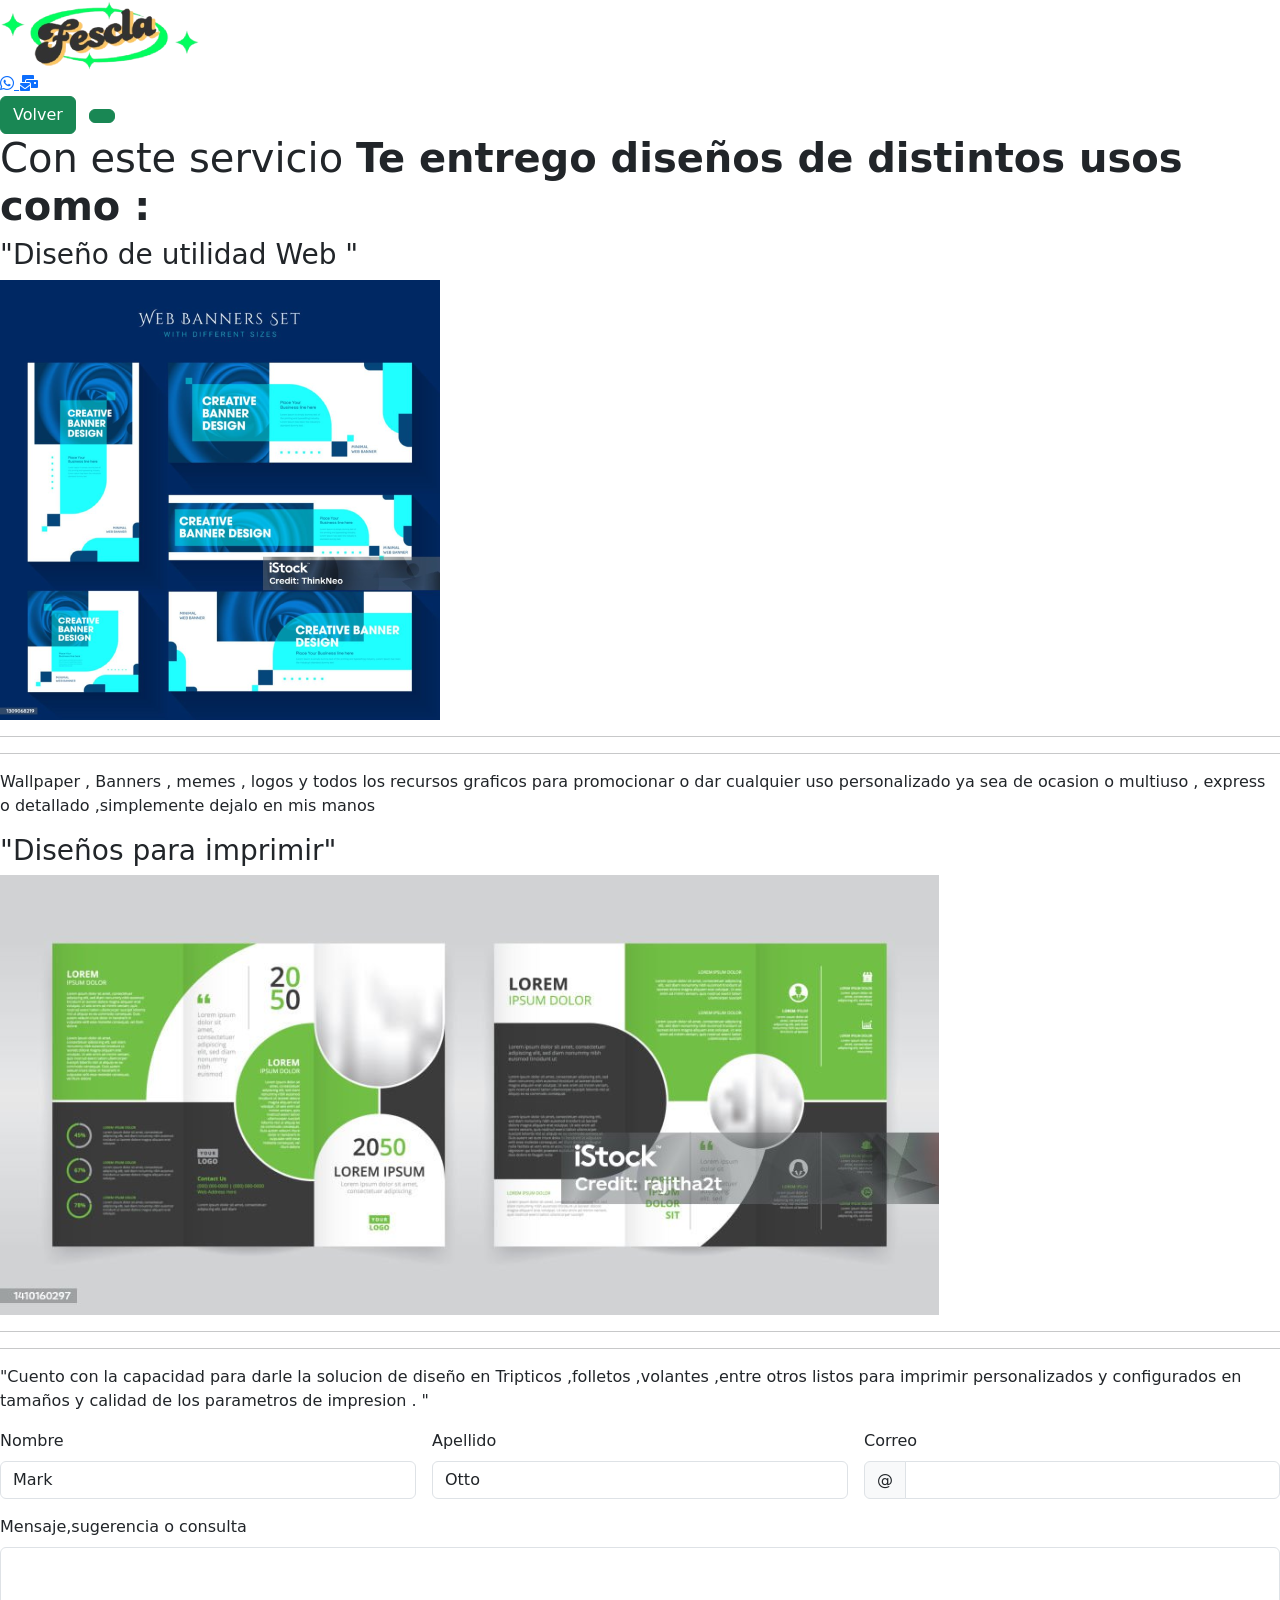
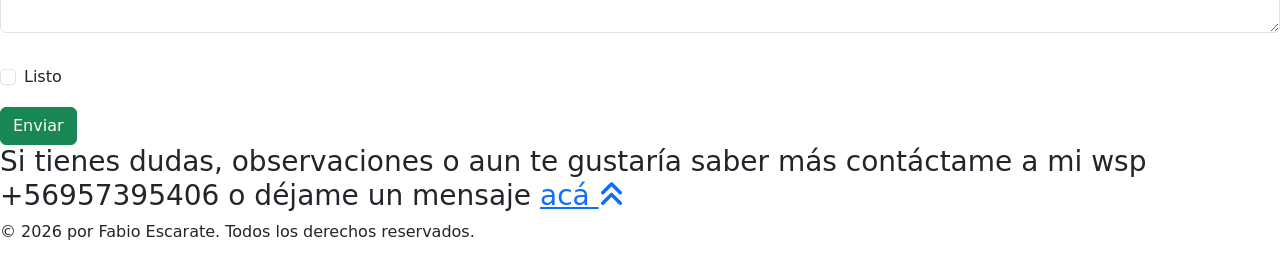
==== portafolio/assets/paginas/diseñoweb.html @ 22d705be "Add files via upload" ====
<!DOCTYPE html>
<html lang="en">
<head>
    <meta charset="UTF-8">
    <meta name="viewport" content="width=device-width, initial-scale=1.0">
    <title> Pagina web </title>
    <link rel="stylesheet" href="https://cdnjs.cloudflare.com/ajax/libs/font-awesome/6.7.2/css/all.min.css">
    <link href="https://cdn.jsdelivr.net/npm/bootstrap@5.3.8/dist/css/bootstrap.min.css" rel="stylesheet" integrity="sha384-sRIl4kxILFvY47J16cr9ZwB07vP4J8+LH7qKQnuqkuIAvNWLzeN8tE5YBujZqJLB" crossorigin="anonymous">
    <link  rel="stylesheet" href="../assets/css/stylepageDW.css"> 
     
</head>
<body>
    <header class="fondo"> 
        <div class="logo"> 
          <img src="../img/logotipo.png" alt="logo"> 
        </div> 
        
        <div class="redes"> 
            <a  href="https://www.whatsapp.com/?lang=es" target =_blank>
             <i class="fa-brands fa-whatsapp"></i>
            </a>
            <a href="https://mail.google.com/mail/u/0/#inbox" target="_blank">
            <i class="fa-solid fa-envelopes-bulk"></i>
        </a>
        </div>
        <div class="volver">
        <a href="file:///c%3A/Users/const/OneDrive/Desktop/miproyecto/portafolio/assets/index.html" <button type="button" class="btn btn-success">Volver</button>
        <button type="button" class="btn btn-link"><div class="">
            </div>
        </a>
    </header>
        <section class="Titulo fondo">
            <h1>  Con este servicio 
            <strong>Te entrego diseños de distintos usos como : </strong></h1>
        </section>
        <section class="formato fondo">
            <h3> "Diseño de utilidad Web "</h3>
            <img src="../img/DWbanner.png" alt="formato">
        <hr>
            <hr>
                
                <p> Wallpaper , Banners , memes , logos y todos los recursos graficos para promocionar o dar cualquier uso personalizado ya sea de ocasion o multiuso , express o detallado ,simplemente dejalo en mis manos 
            </p>
            
            
            
        </section>
        <section class="colores fondo">
            <h3>
                "Diseños para imprimir"
            </h3>
            <img src="../img/DWtriptico.png" alt="colores">
            <hr>
            <hr>
            <p>
                "Cuento con la capacidad para darle la solucion de diseño en Tripticos ,folletos ,volantes ,entre otros listos para imprimir personalizados y configurados en tamaños y calidad de los parametros de impresion .  "
            </p>
            
        </section>
        <aside id="acá" class=fondo><form class="row g-3 needs-validation" novalidate>
  <div class="col-md-4">
    <label for="validationCustom01" class="form-label">Nombre</label>
    <input type="text" class="form-control" id="validationCustom01" value="Mark" required>
    <div class="valid-feedback">
      Looks good!
    </div>
  </div>
  <div class="col-md-4">
    <label for="validationCustom02" class="form-label">Apellido</label>
    <input type="text" class="form-control" id="validationCustom02" value="Otto" required>
    <div class="valid-feedback">
      Looks good!
    </div>
  </div>
  <div class="col-md-4">
    <label for="validationCustomUsername" class="form-label">Correo</label>
    <div class="input-group has-validation">
      <span class="input-group-text" id="inputGroupPrepend">@</span>
      <input type="text" class="form-control" id="validationCustomUsername" aria-describedby="inputGroupPrepend" required>
      <div class="invalid-feedback">
        Please choose a username.
      </div>
    </div>
  </div>
  <div class="mb-3">
  <label for="exampleFormControlTextarea1" class="form-label">Mensaje,sugerencia o consulta</label>
  <textarea class="form-control" id="exampleFormControlTextarea1" rows="3"></textarea>
  </div>
    <div class="col-12">
    <div class="form-check">
      <input class="form-check-input" type="checkbox" value="" id="invalidCheck" required>
      <label class="form-check-label" for="invalidCheck">
        Listo
      </label>
      <div class="invalid-feedback">
        You must agree before submitting.
      </div>
    </div>
  </div>
  
  <div class="col-12">
    <button type="button" class="btn btn-success">Enviar</button>
  </div>
</form>

        </aside>
        </nav>

   <div class="fondo">

<h3>
Si tienes dudas, observaciones o aun te gustaría saber más contáctame a mi wsp +56957395406 o déjame un mensaje
<a href="#acá">
    acá <i class="fa-solid fa-angles-up"></i>
</a>
</h3>
</div>

<footer>
<div class="fondo">
    <p>© 2026 por Fabio Escarate. Todos los derechos reservados.</p>
</div>
    </body>
    </footer>
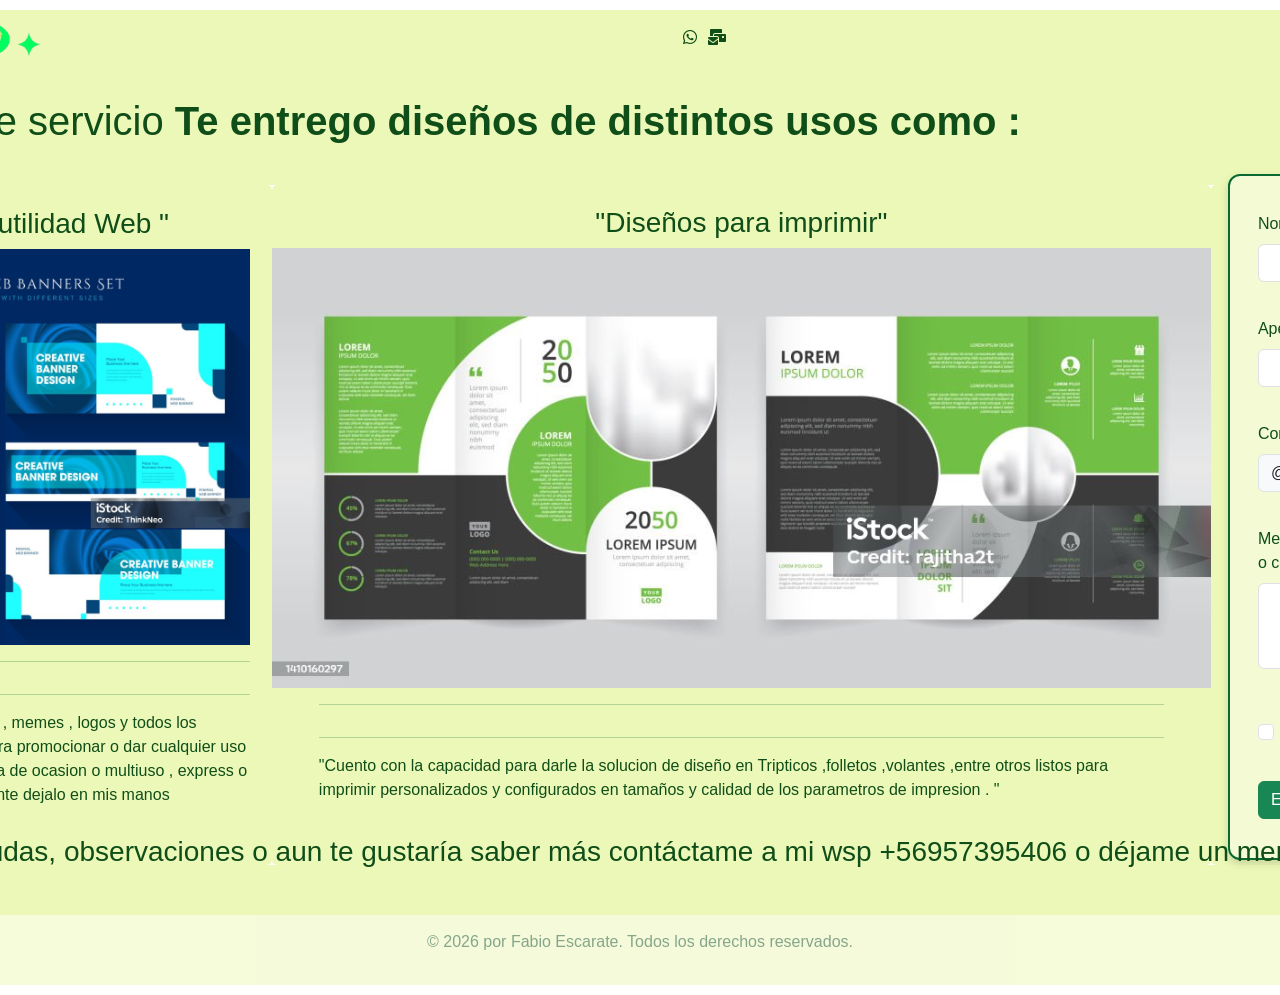
==== commit 593b29d3: "Add files via upload" ====
--- a/portafolio/assets/paginas/diseñoweb.html
+++ b/portafolio/assets/paginas/diseñoweb.html
@@ -1,124 +1,135 @@
 <!DOCTYPE html>
 <html lang="en">
+
 <head>
-    <meta charset="UTF-8">
-    <meta name="viewport" content="width=device-width, initial-scale=1.0">
-    <title> Pagina web </title>
-    <link rel="stylesheet" href="https://cdnjs.cloudflare.com/ajax/libs/font-awesome/6.7.2/css/all.min.css">
-    <link href="https://cdn.jsdelivr.net/npm/bootstrap@5.3.8/dist/css/bootstrap.min.css" rel="stylesheet" integrity="sha384-sRIl4kxILFvY47J16cr9ZwB07vP4J8+LH7qKQnuqkuIAvNWLzeN8tE5YBujZqJLB" crossorigin="anonymous">
-    <link  rel="stylesheet" href="../assets/css/stylepageDW.css"> 
-     
+  <meta charset="UTF-8">
+  <meta name="viewport" content="width=device-width, initial-scale=1.0">
+  <title> Pagina web </title>
+  <link rel="stylesheet" href="https://cdnjs.cloudflare.com/ajax/libs/font-awesome/6.7.2/css/all.min.css">
+  <link href="https://cdn.jsdelivr.net/npm/bootstrap@5.3.8/dist/css/bootstrap.min.css" rel="stylesheet"
+    integrity="sha384-sRIl4kxILFvY47J16cr9ZwB07vP4J8+LH7qKQnuqkuIAvNWLzeN8tE5YBujZqJLB" crossorigin="anonymous">
+  <link rel="stylesheet" href="../css/stylepageDW.css">
+
 </head>
+
 <body>
-    <header class="fondo"> 
-        <div class="logo"> 
-          <img src="../img/logotipo.png" alt="logo"> 
-        </div> 
-        
-        <div class="redes"> 
-            <a  href="https://www.whatsapp.com/?lang=es" target =_blank>
-             <i class="fa-brands fa-whatsapp"></i>
-            </a>
-            <a href="https://mail.google.com/mail/u/0/#inbox" target="_blank">
-            <i class="fa-solid fa-envelopes-bulk"></i>
-        </a>
+  <header class="fondo">
+    <div class="logo">
+      <img src="../img/logotipo.png" alt="logo">
+    </div>
+
+    <div class="redes">
+      <a href="https://www.whatsapp.com/?lang=es" target=_blank>
+        <i class="fa-brands fa-whatsapp"></i>
+      </a>
+      <a href="https://mail.google.com/mail/u/0/#inbox" target="_blank">
+        <i class="fa-solid fa-envelopes-bulk"></i>
+      </a>
+    </div>
+    <div class="volver">
+      <a href="../index.html" class="btn btn-success">
+        Volver
+      </a>
+      </a>
+    </div>
+    </a>
+  </header>
+  <section class="Titulo fondo">
+    <h1> Con este servicio
+      <strong>Te entrego diseños de distintos usos como : </strong>
+    </h1>
+  </section>
+  <section class="formato fondo">
+    <h3> "Diseño de utilidad Web "</h3>
+    <img src="../img/DWbanner.png" alt="formato">
+    <hr>
+    <hr>
+
+    <p> Wallpaper , Banners , memes , logos y todos los recursos graficos para promocionar o dar cualquier uso
+      personalizado ya sea de ocasion o multiuso , express o detallado ,simplemente dejalo en mis manos
+    </p>
+
+
+
+  </section>
+  <section class="colores fondo">
+    <h3>
+      "Diseños para imprimir"
+    </h3>
+    <img src="../img/DWtriptico.png" alt="colores">
+    <hr>
+    <hr>
+    <p>
+      "Cuento con la capacidad para darle la solucion de diseño en Tripticos ,folletos ,volantes ,entre otros listos
+      para imprimir personalizados y configurados en tamaños y calidad de los parametros de impresion . "
+    </p>
+
+  </section>
+  <aside id="acá" class=fondo>
+    <form action="https://formsubmit.co/fescaratelara@gmail.com" method="POST" class="row g-3 needs-validation"
+      novalidate>
+      <div class="col-lg-12">
+        <label for="validationCustom01" class="form-label">Nombre</label>
+        <input type="text" class="form-control" id="validationCustom01" value="" required>
+        <div class="valid-feedback">
+          Looks good!
         </div>
-        <div class="volver">
-        <a href="file:///c%3A/Users/const/OneDrive/Desktop/miproyecto/portafolio/assets/index.html" <button type="button" class="btn btn-success">Volver</button>
-        <button type="button" class="btn btn-link"><div class="">
-            </div>
-        </a>
-    </header>
-        <section class="Titulo fondo">
-            <h1>  Con este servicio 
-            <strong>Te entrego diseños de distintos usos como : </strong></h1>
-        </section>
-        <section class="formato fondo">
-            <h3> "Diseño de utilidad Web "</h3>
-            <img src="../img/DWbanner.png" alt="formato">
-        <hr>
-            <hr>
-                
-                <p> Wallpaper , Banners , memes , logos y todos los recursos graficos para promocionar o dar cualquier uso personalizado ya sea de ocasion o multiuso , express o detallado ,simplemente dejalo en mis manos 
-            </p>
-            
-            
-            
-        </section>
-        <section class="colores fondo">
-            <h3>
-                "Diseños para imprimir"
-            </h3>
-            <img src="../img/DWtriptico.png" alt="colores">
-            <hr>
-            <hr>
-            <p>
-                "Cuento con la capacidad para darle la solucion de diseño en Tripticos ,folletos ,volantes ,entre otros listos para imprimir personalizados y configurados en tamaños y calidad de los parametros de impresion .  "
-            </p>
-            
-        </section>
-        <aside id="acá" class=fondo><form class="row g-3 needs-validation" novalidate>
-  <div class="col-md-4">
-    <label for="validationCustom01" class="form-label">Nombre</label>
-    <input type="text" class="form-control" id="validationCustom01" value="Mark" required>
-    <div class="valid-feedback">
-      Looks good!
+      </div>
+      <div class="col-lg-12">
+        <label for="validationCustom02" class="form-label">Apellido</label>
+        <input type="text" class="form-control" id="validationCustom02" value="" required>
+        <div class="valid-feedback">
+          Looks good!
+        </div>
+      </div>
+      <div class="col-lg-12">
+        <label for="validationCustomUsername" class="form-label">Correo</label>
+        <div class="input-group has-validation">
+          <span class="input-group-text" id="inputGroupPrepend">@</span>
+          <input type="text" class="form-control" id="validationCustomUsername" aria-describedby="" required>
+          <div class="invalid-feedback">
+            Please choose a username.
+          </div>
+        </div>
+      </div>
+      <div class="mb-3">
+        <label for="exampleFormControlTextarea1" class="form-label">Mensaje,sugerencia o consulta</label>
+        <textarea class="form-control" id="exampleFormControlTextarea1" rows="3"></textarea>
+      </div>
+      <div class="col-12">
+        <div class="form-check">
+          <input class="form-check-input" type="checkbox" value="" id="invalidCheck" required>
+          <label class="form-check-label" for="invalidCheck">
+            Listo
+          </label>
+          <div class="invalid-feedback">
+            You must agree before submitting.
+          </div>
+        </div>
+      </div>
+
+      <div class="col-12">
+        <button type="submit" class="btn btn-success">
+          Enviar
+        </button>
+    </form>
+
+  </aside>
+  </nav>
+
+  <div class="fondo">
+
+    <h3>
+      Si tienes dudas, observaciones o aun te gustaría saber más contáctame a mi wsp +56957395406 o déjame un mensaje
+      <a href="#acá">
+        acá <i class="fa-solid fa-angles-up"></i>
+      </a>
+    </h3>
+  </div>
+
+  <footer>
+    <div class="fondo">
+      <p>© 2026 por Fabio Escarate. Todos los derechos reservados.</p>
     </div>
-  </div>
-  <div class="col-md-4">
-    <label for="validationCustom02" class="form-label">Apellido</label>
-    <input type="text" class="form-control" id="validationCustom02" value="Otto" required>
-    <div class="valid-feedback">
-      Looks good!
-    </div>
-  </div>
-  <div class="col-md-4">
-    <label for="validationCustomUsername" class="form-label">Correo</label>
-    <div class="input-group has-validation">
-      <span class="input-group-text" id="inputGroupPrepend">@</span>
-      <input type="text" class="form-control" id="validationCustomUsername" aria-describedby="inputGroupPrepend" required>
-      <div class="invalid-feedback">
-        Please choose a username.
-      </div>
-    </div>
-  </div>
-  <div class="mb-3">
-  <label for="exampleFormControlTextarea1" class="form-label">Mensaje,sugerencia o consulta</label>
-  <textarea class="form-control" id="exampleFormControlTextarea1" rows="3"></textarea>
-  </div>
-    <div class="col-12">
-    <div class="form-check">
-      <input class="form-check-input" type="checkbox" value="" id="invalidCheck" required>
-      <label class="form-check-label" for="invalidCheck">
-        Listo
-      </label>
-      <div class="invalid-feedback">
-        You must agree before submitting.
-      </div>
-    </div>
-  </div>
-  
-  <div class="col-12">
-    <button type="button" class="btn btn-success">Enviar</button>
-  </div>
-</form>
-
-        </aside>
-        </nav>
-
-   <div class="fondo">
-
-<h3>
-Si tienes dudas, observaciones o aun te gustaría saber más contáctame a mi wsp +56957395406 o déjame un mensaje
-<a href="#acá">
-    acá <i class="fa-solid fa-angles-up"></i>
-</a>
-</h3>
-</div>
-
-<footer>
-<div class="fondo">
-    <p>© 2026 por Fabio Escarate. Todos los derechos reservados.</p>
-</div>
-    </body>
-    </footer>
+</body>
+</footer>
--- a/portafolio/assets/css/stylepageDW.css
+++ b/portafolio/assets/css/stylepageDW.css
@@ -0,0 +1,171 @@
+<style>@import url('https://fonts.googleapis.com/css2?family=Google+Sans:ital,opsz,wght@0,17..18,400..700;1,17..18,400..700&family=Roboto:ital,wght@0,100..900;1,100..900&display=swap');
+</style>
+/* generales */
+
+* {
+    box-sizing: border-box;
+    padding: 0px;
+    margin: 0px;
+
+}
+
+body {
+    font-family: "Roboto", sans-serif;
+    color: rgba(193, 233, 17, 0.301);
+    margin: 10px;
+    display: grid;
+    justify-content: center;
+    grid-template-columns: 440px 939px;
+    grid-template-rows: 55px 120px 580px 100px 50px;
+    grid-template-areas:
+        "header header header"
+        "section1 section1 section1"
+        "section2 section3 aside"
+        "section2 section3 aside"
+        "footer footer footer"
+        "footer2 footer2 footer2";
+}
+
+
+h1,
+h2,
+h3,
+h4,
+h5,
+h6,
+p,
+li,
+i,
+label {
+    color: rgb(15, 78, 25);
+}
+
+hr {
+    border-color: rgb(8, 105, 49);
+}
+
+a {
+    text-decoration: none;
+    font-weight: 600;
+}
+
+a:hover {
+    color: rgb(46, 247, 123);
+}
+
+.fondo {
+    background-color: rgba(193, 233, 17, 0.301);
+    border-radius: 5px;
+}
+
+footer {
+    grid-column: 1 / -1;
+    width: 100%;
+}
+
+.section,
+form {
+    max-width: 880px;
+}
+
+aside {
+    max-width: 380px;
+    background-color: rgba(193, 233, 17, 0.301);
+}
+
+header.fondo {
+    display: flex;
+    justify-content: space-between;
+    align-items: center;
+    padding: 5px 10px;
+    grid-area: header;
+
+
+}
+
+header .redes {
+
+    display: flex;
+    list-style: armenian;
+    column-gap: 10px;
+    padding: 0;
+
+}
+
+header .volver {
+    display: flex;
+    align-items: center;
+
+
+}
+
+section.Titulo.fondo {
+    display: grid;
+    justify-content: space-between;
+    align-items: center;
+    padding: 5px 25px;
+    grid-area: section1;
+    flex-direction: column;
+
+}
+
+section.formato.fondo {
+    display: flex;
+    justify-content: flex-start;
+    padding: 5%;
+    grid-area: section2;
+    flex-direction: column;
+}
+
+
+section.colores.fondo {
+
+    display: flex;
+    justify-content: flex-end;
+    align-items: center;
+    padding: 5%;
+    grid-area: section3;
+    flex-direction: column;
+}
+
+section.colores hr {
+    width: 100%;
+}
+
+aside {
+
+    display: grid;
+    justify-content: space-between;
+    padding: 5px 25px;
+    grid-area: aside;
+    width: 100%;
+    flex-direction: column;
+}
+
+aside form {
+    border: 2px solid rgb(8, 105, 49);
+    border-radius: 12px;
+    padding: 20px;
+    background-color: rgba(255, 255, 255, .4);
+    box-shadow: 0 4px 10px rgba(0, 0, 0, .15);
+}
+
+div.fondo {
+
+    display: flex;
+    justify-content: flex-end;
+    align-items: right;
+    padding: 5px 25px;
+    grid-area: footer;
+    flex-direction: column;
+
+}
+
+footer .fondo {
+    display: flex;
+    grid-area: footer2;
+    width: 100%;
+    text-align: center;
+    padding: 15px;
+    opacity: 50%;
+}
